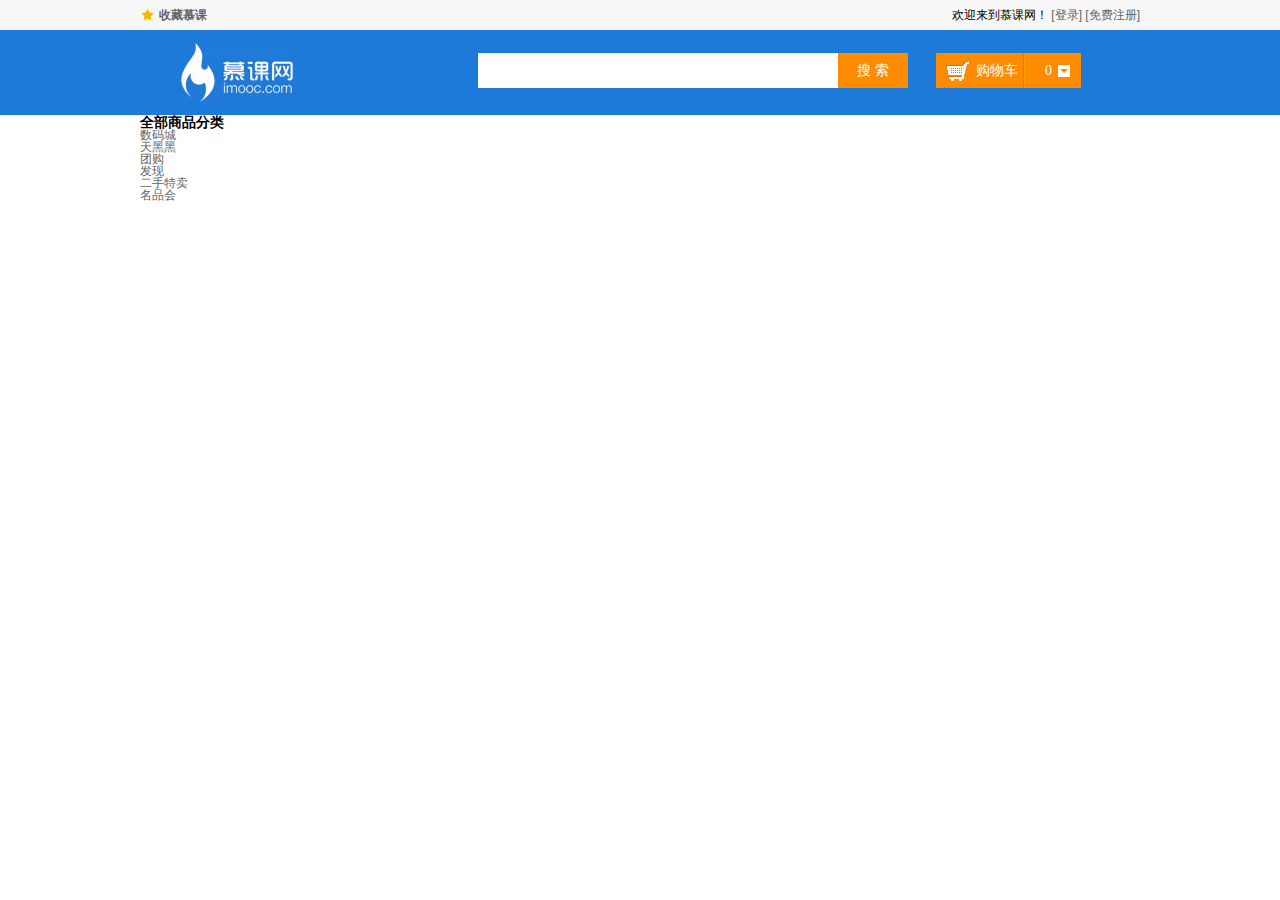
==== index.html @ 8261f7f5 "finished headerBar development" ====
<!DOCTYPE html>
<html>
	<head>
		<meta charset="utf-8" />
		<title></title>
		<link rel="stylesheet" type="text/css" href="style/reset.css" />
		<link rel="stylesheet" type="text/css" href="style/main.css"/>
	</head>
	<body>
		<div class="headerBar">
			<div class="topBar">
				<div class="comWidth">
					<div class="leftArea">
						<a href="#" class="collection">收藏慕课</a>
					</div>
					<div class="rightArea">
						<span>欢迎来到慕课网！</span>
						<a href="#" class="login">[登录]</a>
						<a href="#" class="register">[免费注册]</a>
					</div>
				</div>
			</div>
			<div class="logoBar">
				<div class="comWidth">
					<div class="logo">
						<a href="#"><img src="img/logo.jpg" alt="慕课网"/></a>
					</div>
					<div class="search_box">
						<input type="text" class="search_text"/>
						<input type="button" value="搜 索" class="search_btn"/>
					</div>
					<div class="shopCar">
						<span class="shopText">购物车</span>
						<span class="shopNum">0</span>
					</div>
				</div>
			</div>
			<div class="navBox">
				<div class="comWidth">
					<div class="shopClass">
						<h3>全部商品分类</h3>
					</div>
					<ul class="nav">
						<li><a href="#">数码城</a></li>
						<li><a href="#">天黑黑</a></li>
						<li><a href="#">团购</a></li>
						<li><a href="#">发现</a></li>
						<li><a href="#">二手特卖</a></li>
						<li><a href="#">名品会</a></li>
					</ul>
				</div>
			</div>
		</div>
	</body>
</html>
---- style/main.css ----
/*公用*/
.comWidth{
	width: 1000px;
	margin-left: auto;
	margin-right: auto;
}
.leftArea{
	float: left;
}
.rightArea{
	float: right;
}
/*topBar*/
.topBar{
	height: 30px;
	background-color: #f7f7f7;
	line-height: 30px;
}
.topBar a:hover{
	color: dodgerblue;
}
.collection{
	background: url(../img/icon/collection.jpg) left center no-repeat;
	padding-left: 19px;
	font-weight:bold;
}
/*logoBar*/
.logoBar{
	height: 85px;
	background-color: #1D7AD9;
}
/*logo*/
.logo{
	padding-left: 41px;
	padding-top: 13px;
	float: left;
}
/*search*/
.search_box{
	width: 430px;
	float: left;
	padding-top: 23px;
	padding-left: 185px;
}
.search_text{
	width: 350px;
	height: 35px;
	float: left;
	background-color: #fff;
	line-height: 35px\9;
	padding: 0 5px;
}
.search_btn{
	width:70px;
	height: 35px;
	font-family: "microsoft yahei","微软雅黑";
	font-size: 14px;
	color: #fff;
	background-color: #FF8C00;
}
/*shopCar*/
.shopCar{
	float: right;
	width: 145px;
	height: 35px;
	margin-top: 23px;
	margin-right: 59px;
	background-color: #FF8C00;
}
.shopText{
	background: url(../img/icon/shopcar.jpg) 10px center no-repeat;
	float: left;
	color: #fff;
	line-height: 35px;
	height: 100%;
	width:87px;
	font-family: "microsoft yahei","微软雅黑";
	font-size: 14px;
	text-indent: 40px;
	border-right: #E27A00 solid 1px;
}
.shopNum{
	float: left;
	background: url(../img/icon/num.jpg) 33px center no-repeat;
	color: #fff;
	font: 14px/35px "微软雅黑","microsoft yahei";
	border-left: #FF9C01 solid 1px;
	width: 27px;
	height: 35px;
	text-align: right;
	padding-right: 29px;
}
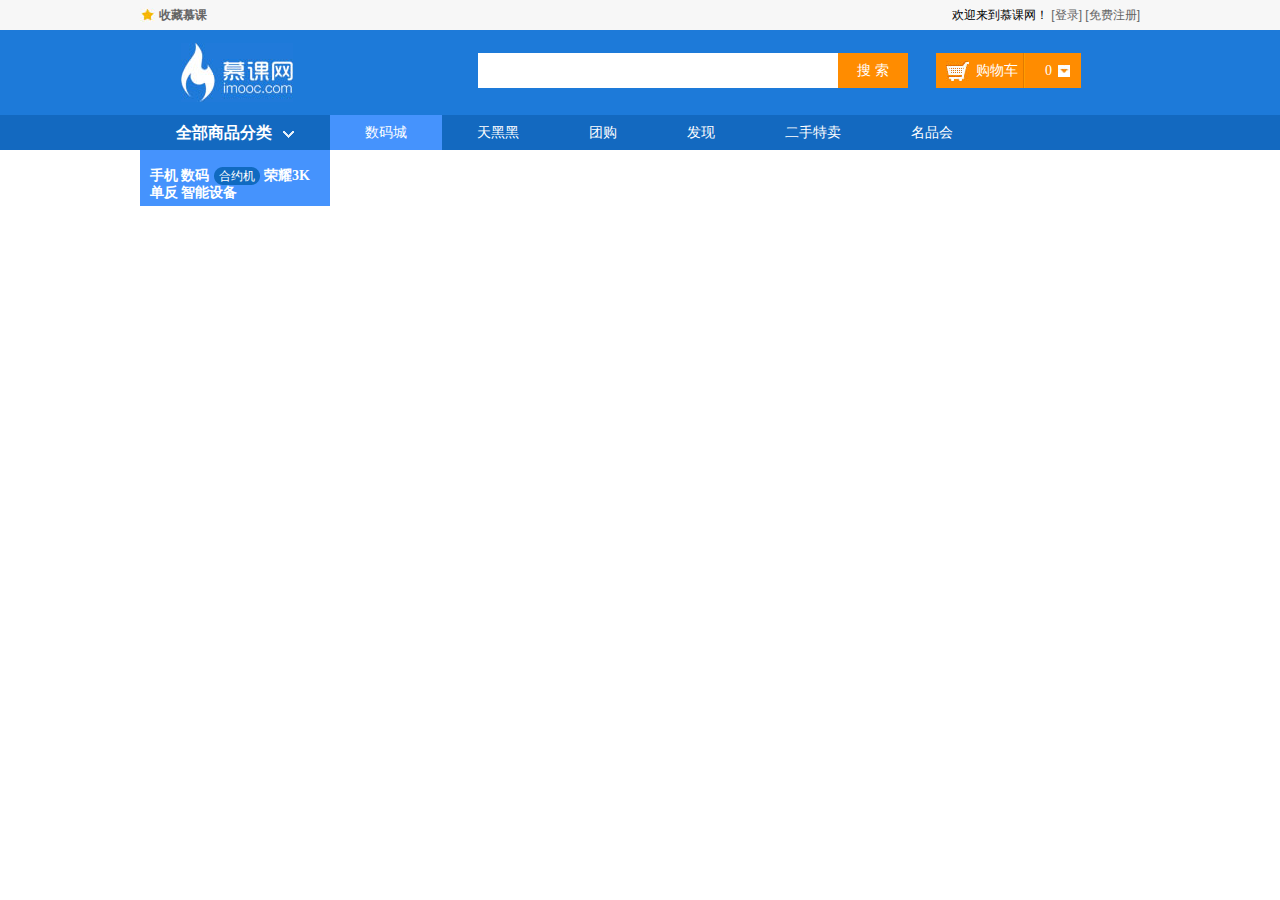
==== commit 7202fec3: "nav develop" ====
--- a/index.html
+++ b/index.html
@@ -38,10 +38,22 @@
 			<div class="navBox">
 				<div class="comWidth">
 					<div class="shopClass">
-						<h3>全部商品分类</h3>
+						<h3>全部商品分类<i></i></h3>
+						<div class="shopClass_show">
+							<dl class="shopClass_item">
+								<dt>
+									<a href="#">手机</a>
+									<a href="#">数码</a>
+									<a href="#" class="aLink">合约机</a>
+									<a href="#">荣耀3K</a>
+									<a href="#">单反</a>
+									<a href="#">智能设备</a>
+								</dt>
+							</dl>
+						</div>
 					</div>
 					<ul class="nav">
-						<li><a href="#">数码城</a></li>
+						<li><a href="#" class="active">数码城</a></li>
 						<li><a href="#">天黑黑</a></li>
 						<li><a href="#">团购</a></li>
 						<li><a href="#">发现</a></li>
--- a/style/main.css
+++ b/style/main.css
@@ -90,3 +90,73 @@
 	text-align: right;
 	padding-right: 29px;
 }
+/*导航*/
+.navBox{
+	height: 35px;
+	color:#fff;
+	background-color: #1369C0;
+}
+.shopClass{
+	float: left;
+	width: 190px;
+}
+.shopClass h3{
+	font-size: 16px;
+	font-family: "微软雅黑","microsoft yahei";
+	text-align: center;
+	line-height: 35px;
+}
+.shopClass i{
+	background: url(../img/icon/triangle.png) left center no-repeat;
+	width: 11px;
+	height: 7px;
+	overflow: hidden;
+	margin-left: 11px;
+	display: inline-block;
+}
+/*nav*/
+.nav{
+	line-height: 35px;
+}
+.nav li{
+	float: left;
+}
+.nav a{
+	text-align: center;
+	display: inline-block;
+	font-family: "微软雅黑","microsoft yahei";
+	color: #fff;
+	font-size: 14px;
+	padding: 0 35px;
+	height: 35px;
+}
+.nav .active{
+	background-color: #4593FD;
+	text-decoration: none;
+}
+/*导航栏弹出列表*/
+.shopClass_show{
+	background-color: #4593FD;
+	width: 100%;
+}
+.shopClass_item{
+	padding: 16px 10px;
+}
+.shopClass_item a{
+	font: 14px/1 "微软雅黑","microsoft yahei";
+	color: #fff;
+	font-weight: bold;
+}
+.shopClass_item dt{
+	height: 24px;
+}
+.shopClass_item .aLink{
+	width: 48px;
+	height: 20px;
+	background: url(../img/icon/background.png) left center no-repeat;
+	display: inline-block;
+	line-height: 20px;
+	text-align: center;
+	font-weight: normal;
+	font-size: 12px;
+}
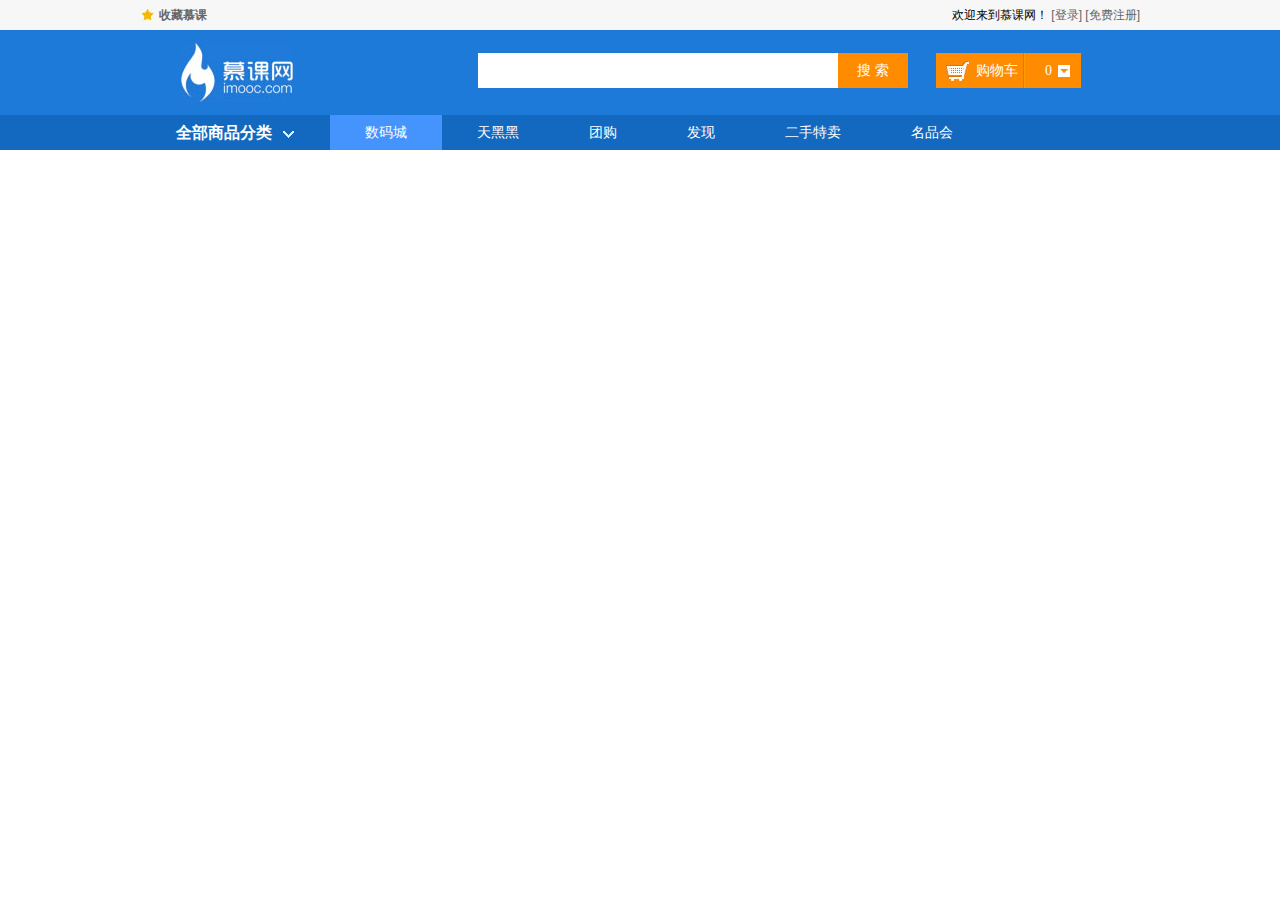
==== commit 909b8410: "finish navList\show" ====
--- a/index.html
+++ b/index.html
@@ -39,18 +39,163 @@
 				<div class="comWidth">
 					<div class="shopClass">
 						<h3>全部商品分类<i></i></h3>
-						<div class="shopClass_show">
+						<div class="shopClass_show hide">
 							<dl class="shopClass_item">
 								<dt>
 									<a href="#">手机</a>
 									<a href="#">数码</a>
 									<a href="#" class="aLink">合约机</a>
+								</dt>
+								<dd>
 									<a href="#">荣耀3K</a>
 									<a href="#">单反</a>
 									<a href="#">智能设备</a>
-								</dt>
+								</dd>
+							</dl>
+							<dl class="shopClass_item">
+								<dt>
+									<a href="#">电脑</a>
+									<a href="#">硬件外设</a>
+									<a href="#" class="aLink">装机宝</a>
+								</dt>
+								<dd>
+									<a href="#">笔记本</a>
+									<a href="#">台式机</a>
+									<a href="#">超极本</a>
+									<a href="#">平板</a>
+								</dd>
+							</dl>
+							<dl class="shopClass_item ">
+								<dt>
+									<a href="#">大家电</a>
+								</dt>
+								<dd>
+									<a href="#">电视</a>
+									<a href="#">空调</a>
+									<a href="#">冰箱</a>
+									<a href="#">洗衣机</a>
+								</dd>
+							</dl>
+							<dl class="shopClass_item">
+								<dt>
+									<a href="#">厨房电器</a>
+									<a href="#">生活电器</a>
+								</dt>
+								<dd>
+									<a href="#">空气净化器</a>
+									<a href="#">微波炉</a>
+									<a href="#">取暖设备</a>
+								</dd>
+							</dl>
+							<dl class="shopClass_item">
+								<dt>
+									<a href="#">食品/饮料/生鲜</a>
+									<a href="#" class="aLink">粮油</a>
+								</dt>
+								<dd>
+									<a href="#">进口</a>
+									<a href="#">方便面</a>
+									<a href="#">零食</a>
+									<a href="#">保健</a>
+								</dd>
+							</dl>
+						</div>
+					</div>
+					<div class="shopClass_list hide">
+						<div class="shopList_cont">
+							<dl class="shopList_item">
+							<dt>电脑整机</dt>
+								<dd>
+									<a href="#">笔记本</a>
+									<a href="#">超极本</a>
+									<a href="#">上网本</a>
+									<a href="#">平板电脑</a>
+									<a href="#">台式机</a>
+								</dd>
+							</dl>
+							<dl class="shopList_item">
+							<dt>装机配件</dt>
+								<dd>
+									<a href="#">CPU</a>
+									<a href="#">硬盘</a>
+									<a href="#">SSD固态硬盘</a>
+									<a href="#">内存</a>
+									<a href="#">显示器</a>
+									<a href="#">智能显示器</a>
+									<a href="#">主板</a>
+									<a href="#">显卡</a>
+									<a href="#">机箱</a>
+									<a href="#">电源</a>
+									<a href="#">散热器</a>
+									<a href="#">刻录机/光驱</a>
+									<a href="#">声卡</a>
+									<a href="#">拓展卡</a>
+									<a href="#">服务器配件</a>
+									<a href="#">DIY小附件</a>
+									<a href="#">装机/配件安装</a>
+								</dd>
+							</dl>
+							<dl class="shopList_item">
+							<dt>整机附件</dt>
+								<dd>
+									<a href="#">电脑包</a>
+									<a href="#">硬电脑桌</a>
+									<a href="#">电池</a>
+									<a href="#">电源适配器</a>
+									<a href="#">贴膜</a>
+									<a href="#">清洁用品</a>
+									<a href="#">笔记本散热器</a>
+									<a href="#">USB拓展</a>
+									<a href="#">平板配件</a>
+									<a href="#">特色附件</a>
+									<a href="#">插座网线/电话线</a>
+									<a href="#">影音线材</a>
+									<a href="#">电脑线材</a>
+								</dd>
+							</dl>
+							<dl class="shopList_item">
+							<dt>电脑外设</dt>
+								<dd>
+									<a href="#">鼠标</a>
+									<a href="#">键盘</a>
+									<a href="#">游戏外设</a>
+									<a href="#">移动硬盘</a>
+									<a href="#">摄像头</a>
+									<a href="#">高清播放器</a>
+									<a href="#">外置盘</a>
+									<a href="#">移动硬盘包</a>
+									<a href="#">手写板/绘图板</a>
+								</dd>
+							</dl>
+							<dl class="shopList_item">
+							<dt>网络设备</dt>
+								<dd>
+									<a href="#">路由器</a>
+									<a href="#">网卡</a>
+									<a href="#">3G无线上网</a>
+									<a href="#">交换机</a>
+									<a href="#">网络存储</a>
+									<a href="#">布线工具</a>
+									<a href="#">网络配件</a>
+									<a href="#">正版软件</a>
+								</dd>
+							</dl>
+							<dl class="shopList_item">
+							<dt>音频设备</dt>
+								<dd>
+									<a href="#">音箱</a>
+									<a href="#">耳机/耳麦</a>
+									<a href="#">麦克风</a>
+									<a href="#">声卡</a>
+									<a href="#">音频附件</a>
+									<a href="#">录音笔</a>
+								</dd>
 							</dl>
-						</div>
+							<div class="shopList_links">
+								<a href="#">电脑整机频道<span></span></a>
+								<a href="#">硬件/外设频道<span></span></a>
+							</div>
+						</div>
 					</div>
 					<ul class="nav">
 						<li><a href="#" class="active">数码城</a></li>
--- a/style/main.css
+++ b/style/main.css
@@ -3,6 +3,12 @@
 	width: 1000px;
 	margin-left: auto;
 	margin-right: auto;
+}
+.hide{
+	display: none;
+}
+.show{
+	display: block;
 }
 .leftArea{
 	float: left;
@@ -99,6 +105,7 @@
 .shopClass{
 	float: left;
 	width: 190px;
+	position: relative;
 }
 .shopClass h3{
 	font-size: 16px;
@@ -138,17 +145,28 @@
 .shopClass_show{
 	background-color: #4593FD;
 	width: 100%;
+	position: absolute;
+	top: 35px;
+	left: 0px;
 }
 .shopClass_item{
 	padding: 16px 10px;
-}
-.shopClass_item a{
+	border-top: #5AA1FE solid 1px;
+	border-bottom: #3487F2 solid 1px;
+}
+.shopClass_item dt{
+	background: url(../img/icon/right.png) right center no-repeat;
+	padding-bottom: 5px;
+}
+.shopClass_item dt a{
 	font: 14px/1 "微软雅黑","microsoft yahei";
 	color: #fff;
+	height: 24px;
 	font-weight: bold;
 }
-.shopClass_item dt{
-	height: 24px;
+.shopClass_item dd a{
+	font: 14px/1 "微软雅黑","microsoft yahei";
+	color: #fff;
 }
 .shopClass_item .aLink{
 	width: 48px;
@@ -160,3 +178,72 @@
 	font-weight: normal;
 	font-size: 12px;
 }
+.shopClass_active/*动态*/{
+	background: #fff;
+	border-left: #4593FD solid 1px;
+}
+.shopClass_active dt{
+	background: none;
+}
+.shopClass_active dt a{
+	color: #000000;
+}
+.shopClass_active dd a{
+	color: #000000;
+}
+.shopClass_active .aLink{
+	color: #fff;
+	text-decoration: none;
+}
+/*shopClass_list弹出的菜单*/
+.shopClass_list{
+	width: 568px;
+	border: #DDDDDD solid 1px;
+	position: absolute;
+	margin-left: 190px;
+	margin-top: 35px;
+}
+.shopList_cont{
+	padding: 0px 20px;
+}
+.shopList_item{
+	padding: 14px 0;
+	border-bottom: #ccc solid 1px;
+}
+.shopList_item dt{
+	height: 24px;
+	color: #4B88DA;
+	font-size: 12px;
+	font-family: "微软雅黑","microsoft yahei";
+	font-weight: bolder;
+	line-height: 24px;
+}
+.shopList_item dd{
+	padding-left: 65px;/*可以用浮动*/
+	margin-top: -24px;
+	line-height: 24px;
+}
+.shopList_item dd a{
+	margin-right: 8px;
+}
+.shopList_links{
+	padding: 15px 0px;
+}
+.shopList_links a{
+	background-color: #2785E6;
+	color: #fff;
+	height: 26px;
+	line-height: 26px;
+	font-size: 12px;
+	font-family: "微软雅黑","microsoft yahei";
+	padding:0px 10px 0px 8px;
+	display: inline-block;
+	margin-right: 10px;
+}
+.shopList_links span{
+	width: 11px;
+	height: 7px;
+	background: url(../img/icon/right.png) left center no-repeat;
+	margin-left: 8px;
+	display: inline-block;
+}
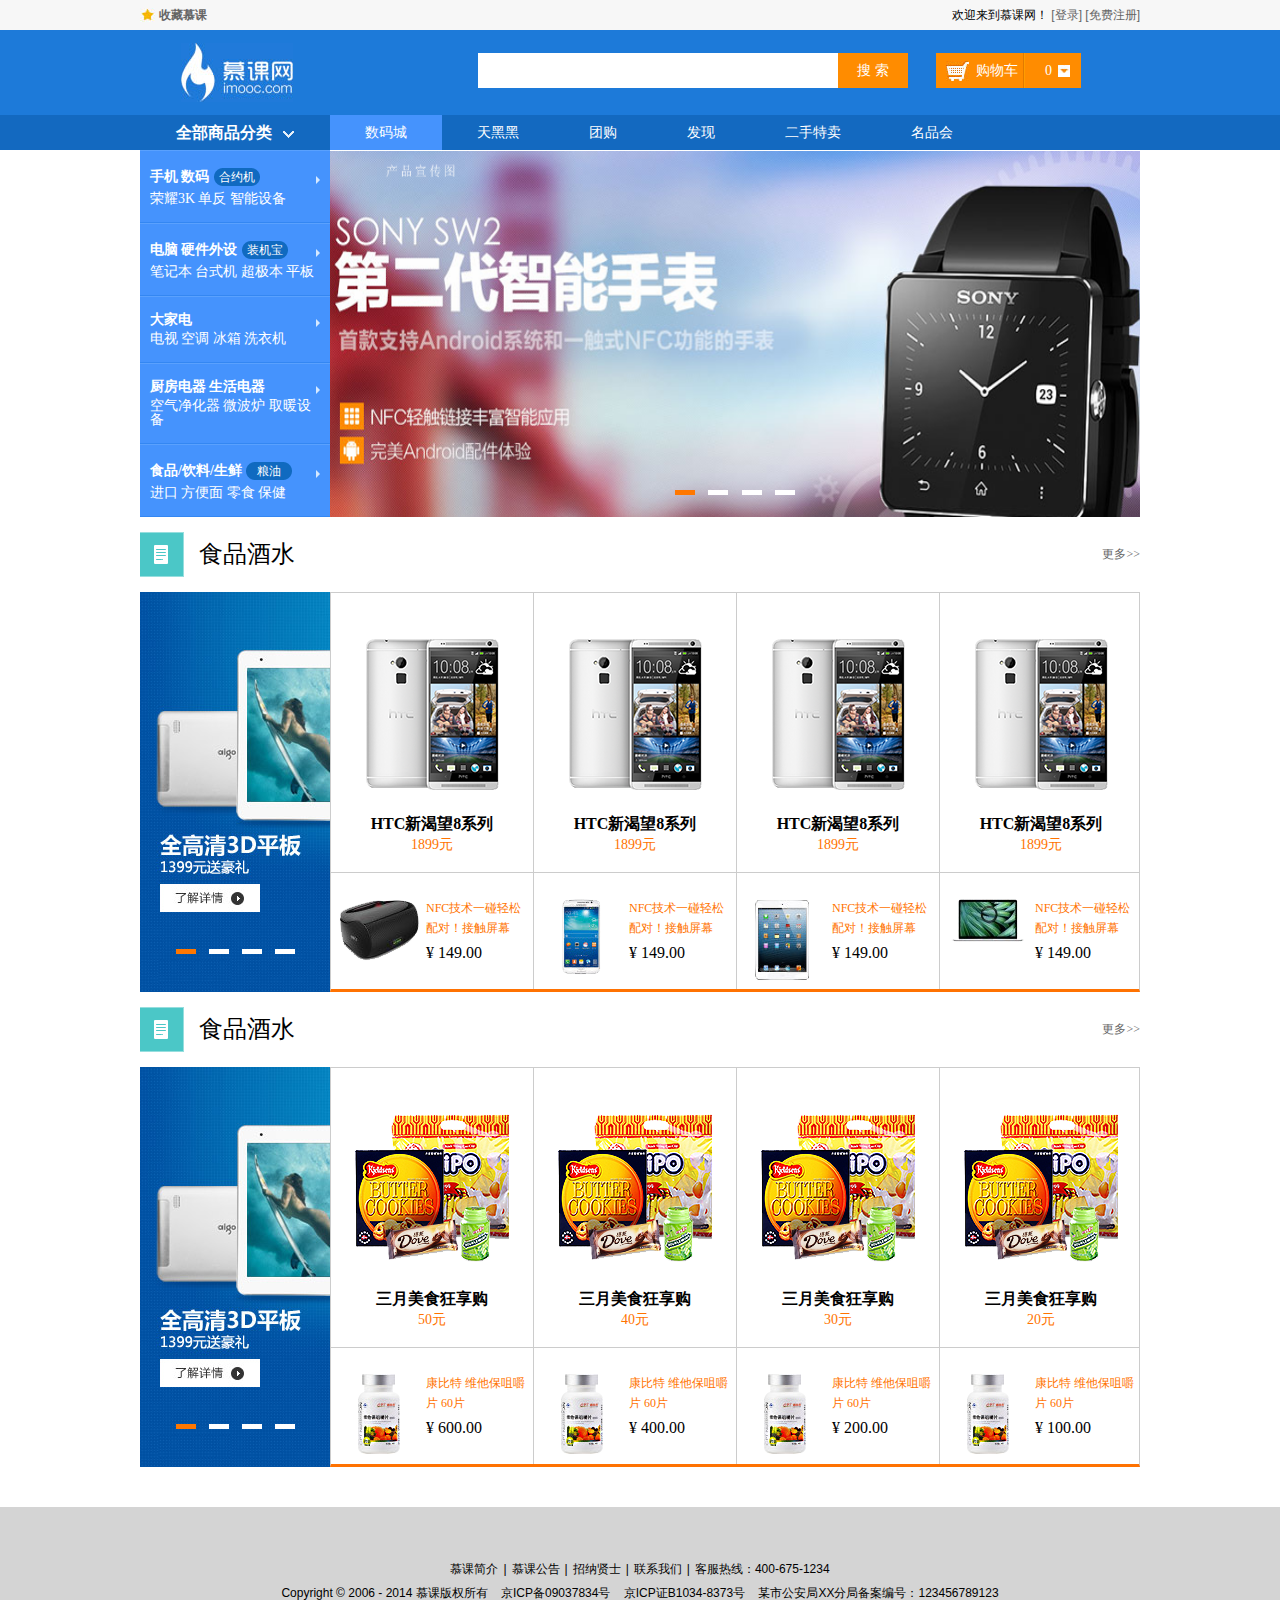
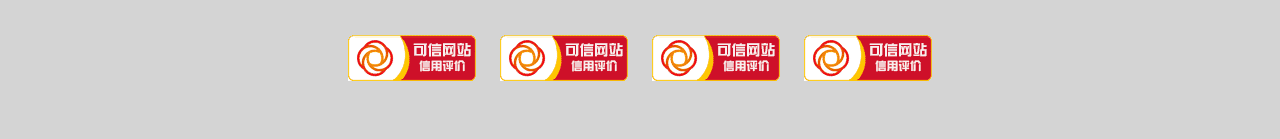
==== commit a42d5dd4: "finish index" ====
--- a/index.html
+++ b/index.html
@@ -7,13 +7,13 @@
 		<link rel="stylesheet" type="text/css" href="style/main.css"/>
 	</head>
 	<body>
-		<div class="headerBar">
-			<div class="topBar">
-				<div class="comWidth">
-					<div class="leftArea">
+		<div class="headerBar"><!--头部-->
+			<div class="topBar"><!--顶层-->
+				<div class="comWidth"><!--公用包裹层-->
+					<div class="leftArea"><!--左区域-->
 						<a href="#" class="collection">收藏慕课</a>
 					</div>
-					<div class="rightArea">
+					<div class="rightArea"><!--右区域-->
 						<span>欢迎来到慕课网！</span>
 						<a href="#" class="login">[登录]</a>
 						<a href="#" class="register">[免费注册]</a>
@@ -27,6 +27,7 @@
 					</div>
 					<div class="search_box">
 						<input type="text" class="search_text"/>
+						<!--给输入框设置浮动、高度、行高可解决ie6样式问题-->
 						<input type="button" value="搜 索" class="search_btn"/>
 					</div>
 					<div class="shopCar">
@@ -39,7 +40,7 @@
 				<div class="comWidth">
 					<div class="shopClass">
 						<h3>全部商品分类<i></i></h3>
-						<div class="shopClass_show hide">
+						<div class="shopClass_show">
 							<dl class="shopClass_item">
 								<dt>
 									<a href="#">手机</a>
@@ -208,5 +209,205 @@
 				</div>
 			</div>
 		</div>
+		<div class="banner comWidth clearfix">
+			<div class="banner_bar banner_big">
+				<ul class="imgBox">
+					<li><a href="#"><img src="img/banner/banner1.png" alt="banner"/></a></li>
+					<li><a href="#"><img src="img/banner/banner1.png" alt="banner"/></a></li>
+				</ul>
+				<div class="imgNum">
+					<a href="#" class="active"></a>
+					<a href="#"></a>
+					<a href="#"></a>
+					<a href="#"></a>
+				</div>
+			</div>
+		</div>
+		<div class="shopTit comWidth clearfix">
+			<span class="icon"></span><h3>食品酒水</h3>
+			<a href="#" class="more">更多&gt;&gt;</a>
+			<div class="shopList comWidth clearfix">
+				<div class="leftArea">
+					<div class="banner_bar banner_sm">
+						<ul class="imgBox">
+							<li><a href="#"><img src="img/banner/banner_sm_01.png" alt="banner"/></a></li>
+							<li><a href="#"><img src="img/banner/banner_sm_02.png" alt="banner"/></a></li>
+						</ul>
+						<div class="imgNum">
+							<a href="#" class="active"></a>
+							<a href="#"></a>
+							<a href="#"></a>
+							<a href="#"></a>
+						</div>
+					</div>
+				</div>
+				<div class="rightArea">
+					<div class="shopList_top clearfix">
+						<div class="shop_item">
+							<div class="shop_img">
+								<a href="#"><img src="img/shop_item_01.png" alt=""/></a>
+							</div>
+							<p class="title">HTC新渴望8系列</p>
+							<p>1899元</p>
+						</div>
+						<div class="shop_item">
+							<div class="shop_img">
+								<a href="#"><img src="img/shop_item_01.png" alt=""/></a>
+							</div>
+							<p class="title">HTC新渴望8系列</p>
+							<p>1899元</p>
+						</div>
+						<div class="shop_item">
+							<div class="shop_img">
+								<a href="#"><img src="img/shop_item_01.png" alt=""/></a>
+							</div>
+							<p class="title">HTC新渴望8系列</p>
+							<p>1899元</p>
+						</div>
+						<div class="shop_item">
+							<div class="shop_img">
+								<a href="#"><img src="img/shop_item_01.png" alt=""/></a>
+							</div>
+							<p class="title">HTC新渴望8系列</p>
+							<p>1899元</p>
+						</div>
+					</div>
+					<div class="shopList_sm">
+						<div class="shopItem_sm">
+							<div class="shopItem_smImg">
+								<a href="#"><img src="img/shop_sm_01.png"/></a>
+							</div>
+							<div class="shopItem_text">
+								<p class="shopTxtName">NFC技术一碰轻松配对！接触屏幕</p>
+								<p class="shopTxtPrice">¥ 149.00</p>
+							</div>
+						</div>
+						<div class="shopItem_sm">
+							<div class="shopItem_smImg">
+								<a href="#"><img src="img/shop_sm_02.png"/></a>
+							</div>
+							<div class="shopItem_text">
+								<p class="shopTxtName">NFC技术一碰轻松配对！接触屏幕</p>
+								<p class="shopTxtPrice">¥ 149.00</p>
+							</div>
+						</div>
+						<div class="shopItem_sm">
+							<div class="shopItem_smImg">
+								<a href="#"><img src="img/shop_sm_03.png"/></a>
+							</div>
+							<div class="shopItem_text">
+								<p class="shopTxtName">NFC技术一碰轻松配对！接触屏幕</p>
+								<p class="shopTxtPrice">¥ 149.00</p>
+							</div>
+						</div>
+						<div class="shopItem_sm">
+							<div class="shopItem_smImg">
+								<a href="#"><img src="img/shop_sm_04.png"/></a>
+							</div>
+							<div class="shopItem_text">
+								<p class="shopTxtName">NFC技术一碰轻松配对！接触屏幕</p>
+								<p class="shopTxtPrice">¥ 149.00</p>
+							</div>
+						</div>
+					</div>
+				</div>
+			</div>
+		</div>
+		<div class="shopTit comWidth clearfix">
+			<span class="icon"></span><h3>食品酒水</h3>
+			<a href="#" class="more">更多&gt;&gt;</a>
+			<div class="shopList comWidth clearfix">
+				<div class="leftArea">
+					<div class="banner_bar banner_sm">
+						<ul class="imgBox">
+							<li><a href="#"><img src="img/banner/banner_sm_01.png" alt="banner"/></a></li>
+							<li><a href="#"><img src="img/banner/banner_sm_02.png" alt="banner"/></a></li>
+						</ul>
+						<div class="imgNum">
+							<a href="#" class="active"></a>
+							<a href="#"></a>
+							<a href="#"></a>
+							<a href="#"></a>
+						</div>
+					</div>
+				</div>
+				<div class="rightArea">
+					<div class="shopList_top clearfix">
+						<div class="shop_item">
+							<div class="shop_img">
+								<a href="#"><img src="img/shop_item_02.png" alt=""/></a>
+							</div>
+							<p class="title">三月美食狂享购</p>
+							<p>50元</p>
+						</div>
+						<div class="shop_item">
+							<div class="shop_img">
+								<a href="#"><img src="img/shop_item_02.png" alt=""/></a>
+							</div>
+							<p class="title">三月美食狂享购</p>
+							<p>40元</p>
+						</div>
+						<div class="shop_item">
+							<div class="shop_img">
+								<a href="#"><img src="img/shop_item_02.png" alt=""/></a>
+							</div>
+							<p class="title">三月美食狂享购</p>
+							<p>30元</p>
+						</div>
+						<div class="shop_item">
+							<div class="shop_img">
+								<a href="#"><img src="img/shop_item_02.png" alt=""/></a>
+							</div>
+							<p class="title">三月美食狂享购</p>
+							<p>20元</p>
+						</div>
+					</div>
+					<div class="shopList_sm">
+						<div class="shopItem_sm">
+							<div class="shopItem_smImg">
+								<a href="#"><img src="img/shop_sm_05.png"/></a>
+							</div>
+							<div class="shopItem_text">
+								<p class="shopTxtName">康比特 维他保咀嚼片 60片</p>
+								<p class="shopTxtPrice">¥ 600.00</p>
+							</div>
+						</div>
+						<div class="shopItem_sm">
+							<div class="shopItem_smImg">
+								<a href="#"><img src="img/shop_sm_05.png"/></a>
+							</div>
+							<div class="shopItem_text">
+								<p class="shopTxtName">康比特 维他保咀嚼片 60片</p>
+								<p class="shopTxtPrice">¥ 400.00</p>
+							</div>
+						</div>
+						<div class="shopItem_sm">
+							<div class="shopItem_smImg">
+								<a href="#"><img src="img/shop_sm_05.png"/></a>
+							</div>
+							<div class="shopItem_text">
+								<p class="shopTxtName">康比特 维他保咀嚼片 60片</p>
+								<p class="shopTxtPrice">¥ 200.00</p>
+							</div>
+						</div>
+						<div class="shopItem_sm">
+							<div class="shopItem_smImg">
+								<a href="#"><img src="img/shop_sm_05.png"/></a>
+							</div>
+							<div class="shopItem_text">
+								<p class="shopTxtName">康比特 维他保咀嚼片 60片</p>
+								<p class="shopTxtPrice">¥ 100.00</p>
+							</div>
+						</div>
+					</div>
+				</div>
+			</div>
+		</div>
+		<div class="hr25"></div>
+		<div class="footer">
+			<p><a href="#">慕课简介</a><i>|</i><a href="#">慕课公告</a><i>|</i><a href="#">招纳贤士</a><i>|</i><a href="#">联系我们</a><i>|</i>客服热线：400-675-1234</p>
+			<p>Copyright © 2006 - 2014 慕课版权所有&nbsp;&nbsp;&nbsp;&nbsp;京ICP备09037834号&nbsp;&nbsp;&nbsp;&nbsp;京ICP证B1034-8373号&nbsp;&nbsp;&nbsp;&nbsp;某市公安局XX分局备案编号：123456789123</p>
+			<p><a href="#"><img src="img/webLogo.png"/></a><a href="#"><img src="img/webLogo.png"/></a><a href="#"><img src="img/webLogo.png"/></a><a href="#"><img src="img/webLogo.png"/></a></p>
+		</div>
 	</body>
 </html>
--- a/style/main.css
+++ b/style/main.css
@@ -247,3 +247,185 @@
 	margin-left: 8px;
 	display: inline-block;
 }
+/*banner部分*/
+.banner{
+	margin-bottom: 15px;
+}
+.banner_big,.banner_big img{
+	width: 810px;
+	height: 366px;
+}
+.banner_big .imgBox{
+	width: 1620px;
+	height: 366px;
+}
+.banner_sm,.banner_sm img{
+	width: 190px;
+	height: 400px;
+}
+.banner_sm .imgBox{
+	width: 380px;
+	height: 400px;
+}
+.banner_bar{
+	float: right;
+	position: relative;
+	overflow: hidden;
+}
+.imgBox{
+	position: absolute;
+	left: 0;
+	top: 0;
+}
+.imgBox li{
+	float: left;
+}
+.imgBox img{
+	display: block;
+}
+.imgNum{
+	position: absolute;
+	width: 100%;
+	left: 0;
+	bottom: 20px;
+	text-align: center;
+}
+.imgNum a{
+	display: inline-block;
+	width: 20px;
+	height: 5px;
+	background-color: #fff;
+	margin: 0px 5px;
+}
+.imgNum .active{
+	background-color: #FF7700;
+}
+/*商品标题*/
+.shopTit{
+	font-family: "微软雅黑","microsoft yahei";
+	line-height: 44px;
+	margin-bottom: 15px;
+}
+.icon{
+	background: url(../img/icon/detail.png) left top no-repeat;
+	width: 44px;
+	height: 45px;
+	float: left;
+	padding-right: 15px;
+}
+.shopTit h3{
+	font-weight: normal;
+	font-size: 24px;
+	float: left;
+}
+.more{
+	float: right;
+	font-family:"宋体";
+}
+.more:hover{
+	text-decoration:underline ;
+}
+/*商品列表*/
+.shopList{
+	padding-top: 15px;
+}
+.shopList .leftArea{
+	width: 190px;
+}
+.shopList .rightArea{
+	width: 808px;
+	border: #ccc solid 1px;
+	border-bottom: #ff7201 solid 3px;
+	height: 396px;
+	overflow: hidden;
+}
+/*商品列表—右侧*/
+.shopList_top{
+	margin-right: -4px;
+}
+.shop_item{
+	width: 202px;
+	border-right: #ccc solid 1px;
+	border-bottom: #ccc solid 1px;
+	height: 279px;
+	text-align: center;
+	font-family: "微软雅黑","microsoft yahei";
+	float: left;
+	overflow: hidden;
+}
+.shop_img{
+	height: 200px;
+}
+.shop_img img{
+	padding-top: 46px;
+}
+.shop_item .title{
+	font-size: 16px;
+	font-weight: bold;
+	color: #000000;
+	padding-top: 20px;
+}
+.shop_item p{
+	font-size: 14px;
+	color: #ff7300;
+	line-height: 21px;
+}
+/*商品列表-右下*/
+.shopItem_sm{
+	width: 202px;
+	height: 116px;
+	border-right: #ccc solid 1px;
+	float: left;
+}
+.shopItem_smImg{
+	width: 95px;
+	height: 116px;
+	float: left;
+	text-align: center;
+	padding-top: 26px;
+}
+.shopItem_text{
+	padding-top: 25px;
+	width: 107px;
+	float: left;
+}
+.shopItem_text .shopTxtName{
+	color: #ff7300;
+	font-family: "新宋体";
+	font-size: 12px;
+	line-height: 20px;
+}
+.shopItem_text .shopTxtPrice{
+	font-family: "微软雅黑","microsoft yahei";
+	font-size: 16px;
+	float: left;
+	line-height: 30px;
+}
+.shopList_sm{
+	margin-right: -4px;
+}
+/*底部*/
+.footer{
+	background-color: #D4D4D4;
+	text-align: center;
+	line-height: 24px;
+	padding: 50px 0px;
+}
+.footer i{
+	font-style: normal;
+	margin: 0px 5px;
+}
+.footer a{
+	color: #000000;
+}
+.footer a:hover{
+	color: #ff7300;
+	text-decoration: none;
+}
+.footer img{
+	margin: 0px 12px;
+	padding-top: 30px;
+}
+.hr25{
+	height: 25px;
+}
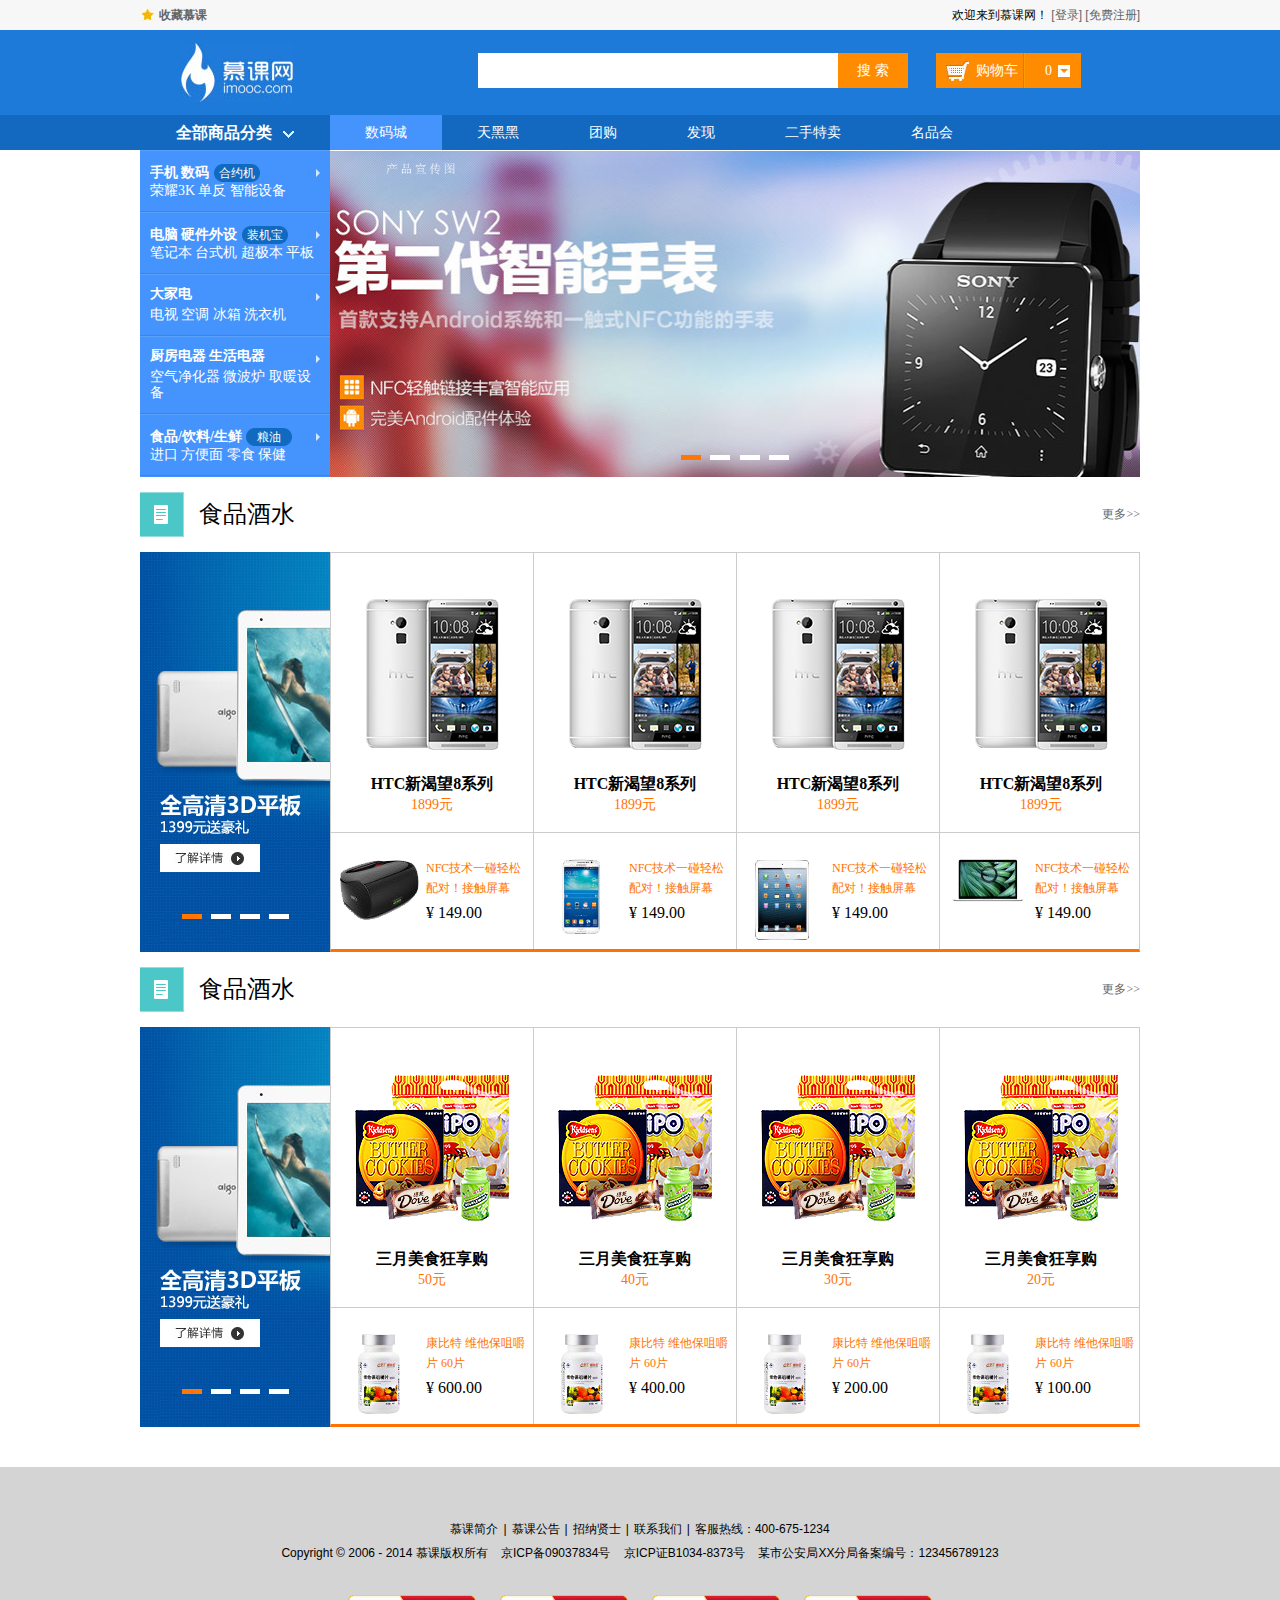
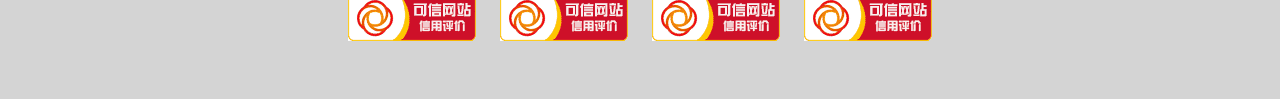
==== commit b957649d: "fix IE6bug" ====
--- a/index.html
+++ b/index.html
@@ -5,6 +5,10 @@
 		<title></title>
 		<link rel="stylesheet" type="text/css" href="style/reset.css" />
 		<link rel="stylesheet" type="text/css" href="style/main.css"/>
+		<!--[if IE 6]>
+			<script type="text/javascript" src="js/DD_belatedPNG_0.0.8a-min.js"></script>
+			<script type="text/javascript" src="js/ie6Fixpng.js"></script>
+		<![endif]-->
 	</head>
 	<body>
 		<div class="headerBar"><!--头部-->
@@ -272,7 +276,7 @@
 							<p>1899元</p>
 						</div>
 					</div>
-					<div class="shopList_sm">
+					<div class="shopList_sm clearfix">
 						<div class="shopItem_sm">
 							<div class="shopItem_smImg">
 								<a href="#"><img src="img/shop_sm_01.png"/></a>
@@ -362,7 +366,7 @@
 							<p>20元</p>
 						</div>
 					</div>
-					<div class="shopList_sm">
+					<div class="shopList_sm clearfix">
 						<div class="shopItem_sm">
 							<div class="shopItem_smImg">
 								<a href="#"><img src="img/shop_sm_05.png"/></a>
@@ -406,7 +410,7 @@
 		<div class="hr25"></div>
 		<div class="footer">
 			<p><a href="#">慕课简介</a><i>|</i><a href="#">慕课公告</a><i>|</i><a href="#">招纳贤士</a><i>|</i><a href="#">联系我们</a><i>|</i>客服热线：400-675-1234</p>
-			<p>Copyright © 2006 - 2014 慕课版权所有&nbsp;&nbsp;&nbsp;&nbsp;京ICP备09037834号&nbsp;&nbsp;&nbsp;&nbsp;京ICP证B1034-8373号&nbsp;&nbsp;&nbsp;&nbsp;某市公安局XX分局备案编号：123456789123</p>
+			<p>Copyright &copy; 2006 - 2014 慕课版权所有&nbsp;&nbsp;&nbsp;&nbsp;京ICP备09037834号&nbsp;&nbsp;&nbsp;&nbsp;京ICP证B1034-8373号&nbsp;&nbsp;&nbsp;&nbsp;某市公安局XX分局备案编号：123456789123</p>
 			<p><a href="#"><img src="img/webLogo.png"/></a><a href="#"><img src="img/webLogo.png"/></a><a href="#"><img src="img/webLogo.png"/></a><a href="#"><img src="img/webLogo.png"/></a></p>
 		</div>
 	</body>
--- a/style/main.css
+++ b/style/main.css
@@ -63,6 +63,7 @@
 	font-size: 14px;
 	color: #fff;
 	background-color: #FF8C00;
+	float: left;
 }
 /*shopCar*/
 .shopCar{
@@ -72,6 +73,7 @@
 	margin-top: 23px;
 	margin-right: 59px;
 	background-color: #FF8C00;
+	display: inline;
 }
 .shopText{
 	background: url(../img/icon/shopcar.jpg) 10px center no-repeat;
@@ -148,15 +150,19 @@
 	position: absolute;
 	top: 35px;
 	left: 0px;
+	padding-bottom: 1px;
 }
 .shopClass_item{
-	padding: 16px 10px;
+	padding: 12px 10px;
 	border-top: #5AA1FE solid 1px;
 	border-bottom: #3487F2 solid 1px;
+	line-height: 16px;
 }
 .shopClass_item dt{
+	height: 20px;
 	background: url(../img/icon/right.png) right center no-repeat;
-	padding-bottom: 5px;
+	overflow: hidden;
+	line-height: 1;
 }
 .shopClass_item dt a{
 	font: 14px/1 "微软雅黑","microsoft yahei";
@@ -253,11 +259,11 @@
 }
 .banner_big,.banner_big img{
 	width: 810px;
-	height: 366px;
+	height: 326px;
 }
 .banner_big .imgBox{
 	width: 1620px;
-	height: 366px;
+	height: 326px;
 }
 .banner_sm,.banner_sm img{
 	width: 190px;
@@ -287,7 +293,7 @@
 	position: absolute;
 	width: 100%;
 	left: 0;
-	bottom: 20px;
+	bottom: 15px;
 	text-align: center;
 }
 .imgNum a{
@@ -295,7 +301,8 @@
 	width: 20px;
 	height: 5px;
 	background-color: #fff;
-	margin: 0px 5px;
+	margin: 0px 3px;
+	overflow: hidden;
 }
 .imgNum .active{
 	background-color: #FF7700;
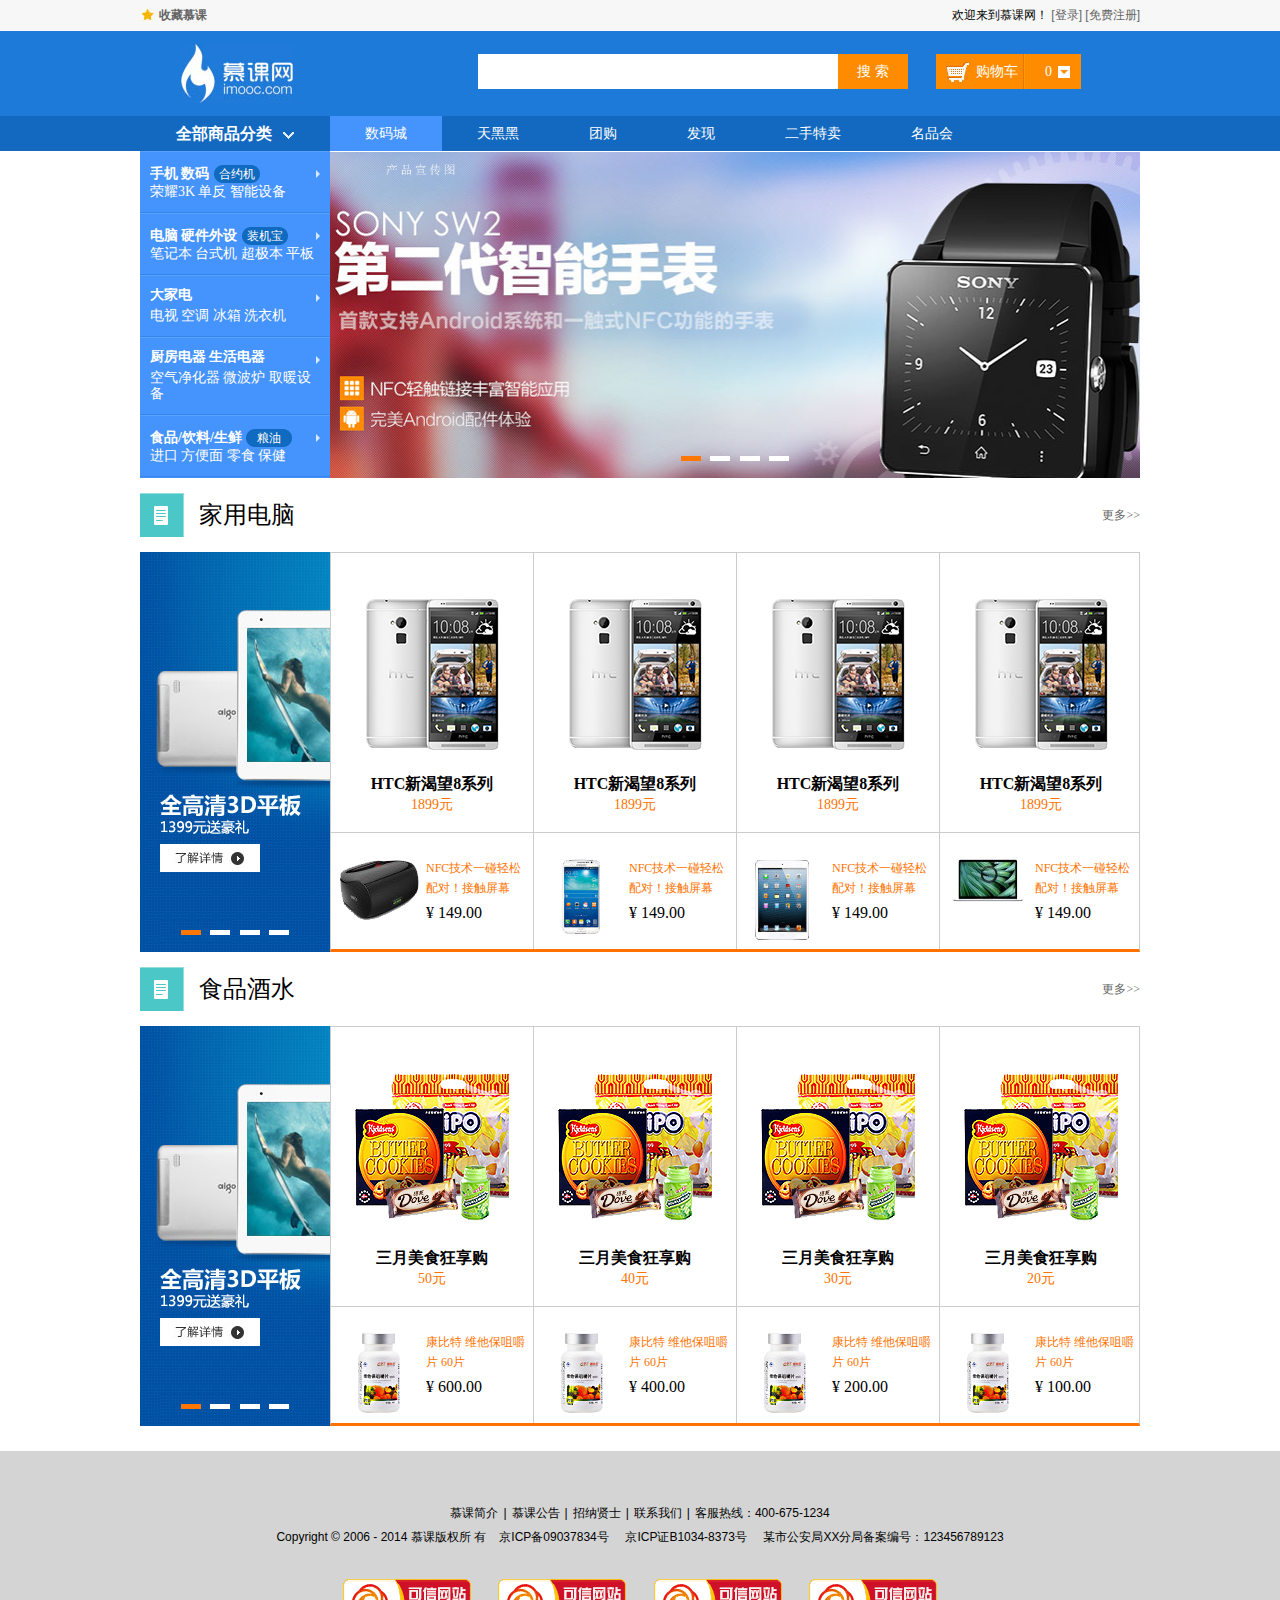
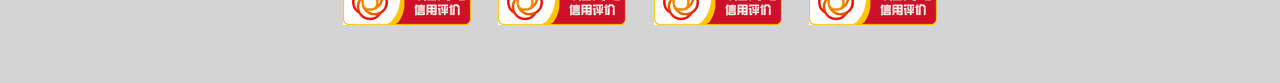
==== commit f10cff5f: "finished products coding,fix the problem of index.html,fix something else little trouble." ====
--- a/index.html
+++ b/index.html
@@ -2,7 +2,7 @@
 <html>
 	<head>
 		<meta charset="utf-8" />
-		<title></title>
+		<title>首页</title>
 		<link rel="stylesheet" type="text/css" href="style/reset.css" />
 		<link rel="stylesheet" type="text/css" href="style/main.css"/>
 		<!--[if IE 6]>
@@ -211,7 +211,7 @@
 						<li><a href="#">名品会</a></li>
 					</ul>
 				</div>
-			</div>
+		</div>
 		</div>
 		<div class="banner comWidth clearfix">
 			<div class="banner_bar banner_big">
@@ -227,59 +227,60 @@
 				</div>
 			</div>
 		</div>
-		<div class="shopTit comWidth clearfix">
-			<span class="icon"></span><h3>食品酒水</h3>
+		<div class="shopTit comWidth">
+			<span class="icon"></span><h3>家用电脑</h3>
 			<a href="#" class="more">更多&gt;&gt;</a>
-			<div class="shopList comWidth clearfix">
-				<div class="leftArea">
-					<div class="banner_bar banner_sm">
-						<ul class="imgBox">
-							<li><a href="#"><img src="img/banner/banner_sm_01.png" alt="banner"/></a></li>
-							<li><a href="#"><img src="img/banner/banner_sm_02.png" alt="banner"/></a></li>
-						</ul>
-						<div class="imgNum">
-							<a href="#" class="active"></a>
-							<a href="#"></a>
-							<a href="#"></a>
-							<a href="#"></a>
-						</div>
-					</div>
+		</div>
+		<div class="shopList comWidth clearfix">
+			<div class="leftArea">
+				<div class="banner_bar banner_sm">
+					<ul class="imgBox">
+						<li><a href="#"><img src="img/banner/banner_sm_01.png" alt="banner"/></a></li>
+						<li><a href="#"><img src="img/banner/banner_sm_02.png" alt="banner"/></a></li>
+					</ul>
+				<div class="imgNum">
+					<a href="#" class="active"></a>
+					<a href="#"></a>
+					<a href="#"></a>
+					<a href="#"></a>
 				</div>
-				<div class="rightArea">
-					<div class="shopList_top clearfix">
-						<div class="shop_item">
-							<div class="shop_img">
-								<a href="#"><img src="img/shop_item_01.png" alt=""/></a>
+				</div>
+			</div>
+			<div class="rightArea">
+					<div class="shopList_top clearfix">
+						<div class="shop_item">
+							<div class="shop_img">
+								<a href="#"><img src="img/shopitem/shop_item_01.png" alt=""/></a>
 							</div>
 							<p class="title">HTC新渴望8系列</p>
 							<p>1899元</p>
 						</div>
 						<div class="shop_item">
 							<div class="shop_img">
-								<a href="#"><img src="img/shop_item_01.png" alt=""/></a>
+								<a href="#"><img src="img/shopitem/shop_item_01.png" alt=""/></a>
 							</div>
 							<p class="title">HTC新渴望8系列</p>
 							<p>1899元</p>
 						</div>
 						<div class="shop_item">
 							<div class="shop_img">
-								<a href="#"><img src="img/shop_item_01.png" alt=""/></a>
+								<a href="#"><img src="img/shopitem/shop_item_01.png" alt=""/></a>
 							</div>
 							<p class="title">HTC新渴望8系列</p>
 							<p>1899元</p>
 						</div>
 						<div class="shop_item">
 							<div class="shop_img">
-								<a href="#"><img src="img/shop_item_01.png" alt=""/></a>
+								<a href="#"><img src="img/shopitem/shop_item_01.png" alt=""/></a>
 							</div>
 							<p class="title">HTC新渴望8系列</p>
 							<p>1899元</p>
 						</div>
 					</div>
-					<div class="shopList_sm clearfix">
+					<div class="shopList_sm clearfix">
 						<div class="shopItem_sm">
 							<div class="shopItem_smImg">
-								<a href="#"><img src="img/shop_sm_01.png"/></a>
+								<a href="#"><img src="img/shopitem/shop_sm_01.png"/></a>
 							</div>
 							<div class="shopItem_text">
 								<p class="shopTxtName">NFC技术一碰轻松配对！接触屏幕</p>
@@ -288,7 +289,7 @@
 						</div>
 						<div class="shopItem_sm">
 							<div class="shopItem_smImg">
-								<a href="#"><img src="img/shop_sm_02.png"/></a>
+								<a href="#"><img src="img/shopitem/shop_sm_02.png"/></a>
 							</div>
 							<div class="shopItem_text">
 								<p class="shopTxtName">NFC技术一碰轻松配对！接触屏幕</p>
@@ -297,7 +298,7 @@
 						</div>
 						<div class="shopItem_sm">
 							<div class="shopItem_smImg">
-								<a href="#"><img src="img/shop_sm_03.png"/></a>
+								<a href="#"><img src="img/shopitem/shop_sm_03.png"/></a>
 							</div>
 							<div class="shopItem_text">
 								<p class="shopTxtName">NFC技术一碰轻松配对！接触屏幕</p>
@@ -306,112 +307,120 @@
 						</div>
 						<div class="shopItem_sm">
 							<div class="shopItem_smImg">
-								<a href="#"><img src="img/shop_sm_04.png"/></a>
+								<a href="#"><img src="img/shopitem/shop_sm_04.png"/></a>
 							</div>
 							<div class="shopItem_text">
 								<p class="shopTxtName">NFC技术一碰轻松配对！接触屏幕</p>
 								<p class="shopTxtPrice">¥ 149.00</p>
 							</div>
-						</div>
-					</div>
+						</div>
+					</div>
+			</div>
+		</div>		
+		<div class="shopTit comWidth">
+			<span class="icon"></span><h3>食品酒水</h3>
+			<a href="#" class="more">更多&gt;&gt;</a>
+		</div>
+		<div class="shopList comWidth clearfix">
+			<div class="leftArea">
+				<div class="banner_bar banner_sm">
+					<ul class="imgBox">
+						<li>
+							<a href="#"><img src="img/banner/banner_sm_01.png" alt="banner" /></a>
+						</li>
+						<li>
+							<a href="#"><img src="img/banner/banner_sm_02.png" alt="banner" /></a>
+						</li>
+					</ul>
+					<div class="imgNum">
+						<a href="#" class="active"></a>
+						<a href="#"></a>
+						<a href="#"></a>
+						<a href="#"></a>
+					</div>
 				</div>
 			</div>
-		</div>
-		<div class="shopTit comWidth clearfix">
-			<span class="icon"></span><h3>食品酒水</h3>
-			<a href="#" class="more">更多&gt;&gt;</a>
-			<div class="shopList comWidth clearfix">
-				<div class="leftArea">
-					<div class="banner_bar banner_sm">
-						<ul class="imgBox">
-							<li><a href="#"><img src="img/banner/banner_sm_01.png" alt="banner"/></a></li>
-							<li><a href="#"><img src="img/banner/banner_sm_02.png" alt="banner"/></a></li>
-						</ul>
-						<div class="imgNum">
-							<a href="#" class="active"></a>
-							<a href="#"></a>
-							<a href="#"></a>
-							<a href="#"></a>
-						</div>
-					</div>
-				</div>
-				<div class="rightArea">
-					<div class="shopList_top clearfix">
-						<div class="shop_item">
-							<div class="shop_img">
-								<a href="#"><img src="img/shop_item_02.png" alt=""/></a>
-							</div>
-							<p class="title">三月美食狂享购</p>
-							<p>50元</p>
-						</div>
-						<div class="shop_item">
-							<div class="shop_img">
-								<a href="#"><img src="img/shop_item_02.png" alt=""/></a>
-							</div>
-							<p class="title">三月美食狂享购</p>
-							<p>40元</p>
-						</div>
-						<div class="shop_item">
-							<div class="shop_img">
-								<a href="#"><img src="img/shop_item_02.png" alt=""/></a>
-							</div>
-							<p class="title">三月美食狂享购</p>
-							<p>30元</p>
-						</div>
-						<div class="shop_item">
-							<div class="shop_img">
-								<a href="#"><img src="img/shop_item_02.png" alt=""/></a>
-							</div>
-							<p class="title">三月美食狂享购</p>
-							<p>20元</p>
-						</div>
-					</div>
-					<div class="shopList_sm clearfix">
-						<div class="shopItem_sm">
-							<div class="shopItem_smImg">
-								<a href="#"><img src="img/shop_sm_05.png"/></a>
-							</div>
-							<div class="shopItem_text">
-								<p class="shopTxtName">康比特 维他保咀嚼片 60片</p>
-								<p class="shopTxtPrice">¥ 600.00</p>
-							</div>
-						</div>
-						<div class="shopItem_sm">
-							<div class="shopItem_smImg">
-								<a href="#"><img src="img/shop_sm_05.png"/></a>
-							</div>
-							<div class="shopItem_text">
-								<p class="shopTxtName">康比特 维他保咀嚼片 60片</p>
-								<p class="shopTxtPrice">¥ 400.00</p>
-							</div>
-						</div>
-						<div class="shopItem_sm">
-							<div class="shopItem_smImg">
-								<a href="#"><img src="img/shop_sm_05.png"/></a>
-							</div>
-							<div class="shopItem_text">
-								<p class="shopTxtName">康比特 维他保咀嚼片 60片</p>
-								<p class="shopTxtPrice">¥ 200.00</p>
-							</div>
-						</div>
-						<div class="shopItem_sm">
-							<div class="shopItem_smImg">
-								<a href="#"><img src="img/shop_sm_05.png"/></a>
-							</div>
-							<div class="shopItem_text">
-								<p class="shopTxtName">康比特 维他保咀嚼片 60片</p>
-								<p class="shopTxtPrice">¥ 100.00</p>
-							</div>
-						</div>
-					</div>
-				</div>
-			</div>
+			<div class="rightArea">
+			<div class="shopList_top clearfix">
+				<div class="shop_item">
+					<div class="shop_img">
+						<a href="#"><img src="img/shopitem/shop_item_02.png" alt="" /></a>
+					</div>
+					<p class="title">三月美食狂享购</p>
+					<p>50元</p>
+				</div>
+				<div class="shop_item">
+					<div class="shop_img">
+						<a href="#"><img src="img/shopitem/shop_item_02.png" alt="" /></a>
+					</div>
+					<p class="title">三月美食狂享购</p>
+					<p>40元</p>
+				</div>
+				<div class="shop_item">
+					<div class="shop_img">
+						<a href="#"><img src="img/shopitem/shop_item_02.png" alt="" /></a>
+					</div>
+					<p class="title">三月美食狂享购</p>
+					<p>30元</p>
+				</div>
+				<div class="shop_item">
+					<div class="shop_img">
+						<a href="#"><img src="img/shopitem/shop_item_02.png" alt="" /></a>
+					</div>
+					<p class="title">三月美食狂享购</p>
+					<p>20元</p>
+				</div>
+			</div>
+			<div class="shopList_sm clearfix">
+				<div class="shopItem_sm">
+					<div class="shopItem_smImg">
+						<a href="#"><img src="img/shopitem/shop_sm_05.png" /></a>
+					</div>
+					<div class="shopItem_text">
+						<p class="shopTxtName">康比特 维他保咀嚼片 60片</p>
+						<p class="shopTxtPrice">¥ 600.00</p>
+					</div>
+				</div>
+				<div class="shopItem_sm">
+					<div class="shopItem_smImg">
+						<a href="#"><img src="img/shopitem/shop_sm_05.png" /></a>
+					</div>
+					<div class="shopItem_text">
+						<p class="shopTxtName">康比特 维他保咀嚼片 60片</p>
+						<p class="shopTxtPrice">¥ 400.00</p>
+					</div>
+				</div>
+				<div class="shopItem_sm">
+					<div class="shopItem_smImg">
+						<a href="#"><img src="img/shopitem/shop_sm_05.png" /></a>
+					</div>
+					<div class="shopItem_text">
+						<p class="shopTxtName">康比特 维他保咀嚼片 60片</p>
+						<p class="shopTxtPrice">¥ 200.00</p>
+					</div>
+				</div>
+				<div class="shopItem_sm">
+					<div class="shopItem_smImg">
+						<a href="#"><img src="img/shopitem/shop_sm_05.png" /></a>
+					</div>
+					<div class="shopItem_text">
+						<p class="shopTxtName">康比特 维他保咀嚼片 60片</p>
+						<p class="shopTxtPrice">¥ 100.00</p>
+					</div>
+				</div>
+			</div>
+		</div>
 		</div>
 		<div class="hr25"></div>
 		<div class="footer">
-			<p><a href="#">慕课简介</a><i>|</i><a href="#">慕课公告</a><i>|</i><a href="#">招纳贤士</a><i>|</i><a href="#">联系我们</a><i>|</i>客服热线：400-675-1234</p>
-			<p>Copyright &copy; 2006 - 2014 慕课版权所有&nbsp;&nbsp;&nbsp;&nbsp;京ICP备09037834号&nbsp;&nbsp;&nbsp;&nbsp;京ICP证B1034-8373号&nbsp;&nbsp;&nbsp;&nbsp;某市公安局XX分局备案编号：123456789123</p>
-			<p><a href="#"><img src="img/webLogo.png"/></a><a href="#"><img src="img/webLogo.png"/></a><a href="#"><img src="img/webLogo.png"/></a><a href="#"><img src="img/webLogo.png"/></a></p>
+			<p><a href="#">慕课简介</a><i>|</i><a href="#">慕课公告</a><i>|</i><a href="#">招纳贤士</a><i>|</i><a href="#">联系我们</a><i>|</i>客服热线：400-675-1234</p>
+			<p>Copyright &copy; 2006 - 2014 慕课版权所 有&nbsp;&nbsp;&nbsp;&nbsp;京ICP备09037834号 &nbsp;&nbsp;&nbsp;&nbsp;京ICP证B1034-8373号 &nbsp;&nbsp;&nbsp;&nbsp;某市公安局XX分局备案编号：123456789123</p>
+			<p>
+				<a href="#"><img src="img/webLogo.png" /></a>
+				<a href="#"><img src="img/webLogo.png" /></a>
+				<a href="#"><img src="img/webLogo.png" /></a>
+				<a href="#"><img src="img/webLogo.png" /></a>
+			</p>
 		</div>
 	</body>
 </html>
--- a/style/main.css
+++ b/style/main.css
@@ -18,9 +18,9 @@
 }
 /*topBar*/
 .topBar{
-	height: 30px;
+	height: 31px;
 	background-color: #f7f7f7;
-	line-height: 30px;
+	line-height: 31px;
 }
 .topBar a:hover{
 	color: dodgerblue;
@@ -254,9 +254,6 @@
 	display: inline-block;
 }
 /*banner部分*/
-.banner{
-	margin-bottom: 15px;
-}
 .banner_big,.banner_big img{
 	width: 810px;
 	height: 326px;
@@ -309,21 +306,23 @@
 }
 /*商品标题*/
 .shopTit{
+	height: 44px;
 	font-family: "微软雅黑","microsoft yahei";
 	line-height: 44px;
 	margin-bottom: 15px;
+	margin-top: 15px;
 }
 .icon{
 	background: url(../img/icon/detail.png) left top no-repeat;
 	width: 44px;
-	height: 45px;
-	float: left;
-	padding-right: 15px;
+	height: 44px;
+	float: left;
 }
 .shopTit h3{
 	font-weight: normal;
 	font-size: 24px;
 	float: left;
+	padding-left: 15px;
 }
 .more{
 	float: right;
@@ -333,9 +332,6 @@
 	text-decoration:underline ;
 }
 /*商品列表*/
-.shopList{
-	padding-top: 15px;
-}
 .shopList .leftArea{
 	width: 190px;
 }
@@ -436,3 +432,107 @@
 .hr25{
 	height: 25px;
 }
+.hr_7{
+	height: 7px;
+	overflow: hidden;
+}
+.hr_15{
+	height: 15px;
+	overflow: hidden;
+}
+.hr_25{
+	height: 25px;
+	overflow: hidden;
+}
+/*产品分类*/
+.products .leftArea{
+	width: 185px;
+}
+.products .rightArea{
+	width: 810px;
+}
+.products .banner_bar{
+	float: none;
+}
+.products .item{
+	width: 25%;
+	margin-bottom: 10px;
+}	
+.leftNav{
+	background-color: #f3f3f3;border: #d7d7d7 solid 1px;
+}
+.nav_title{
+	height: 34px;
+	line-height: 34px;
+	font-size: 14px;
+	font-family: "新宋体";
+	border-bottom: #d7d7d7 solid 1px;
+	text-align: center;
+}
+.nav_cont{
+	padding:0px 18px 4px/*三个值代表上、左右、下*/;
+	border-bottom: #d7d7d7 dotted 1px;
+	margin-bottom: -1px;
+}
+.nav_cont h3{
+	font-size: 12px;
+	height: 30px;
+	line-height: 30px;
+}
+.navCont_list{
+	line-height: 25px;
+}
+.navCont_list li{
+	float: left;
+	width: 50%;
+}
+/*标题*/
+.products_title{
+	height: 34px;
+	border-bottom: #cccccc solid 2px;
+}
+.products_title h3{
+	width: 180px;
+	font-size: 16px;
+	text-indent: 9px;
+	border-bottom: #096DBA solid 2px;
+	line-height: 34px;
+	height: 34px;
+}
+.item{
+	float: left;
+}
+.item_cont{
+	padding-left: 15px;
+}
+.img_item{
+	height: 170px;
+	text-align: center;
+}
+.img_item img{
+	height: 170px;
+}
+.item p{
+	line-height: 20px;
+}
+.item a{
+	color: #000;
+}
+.item a:hover{
+	text-decoration: underline;
+}
+.money{
+	color: #D4105A;
+	font-weight: bold;
+	padding-top: 10px;
+}
+.star{
+	width: 13px;
+	height: 12px;
+	overflow: hidden;
+	background: url(../img/icon/star.jpg) left top no-repeat;
+	display: inline-block;
+	margin-right: 1px;
+}
+
+
